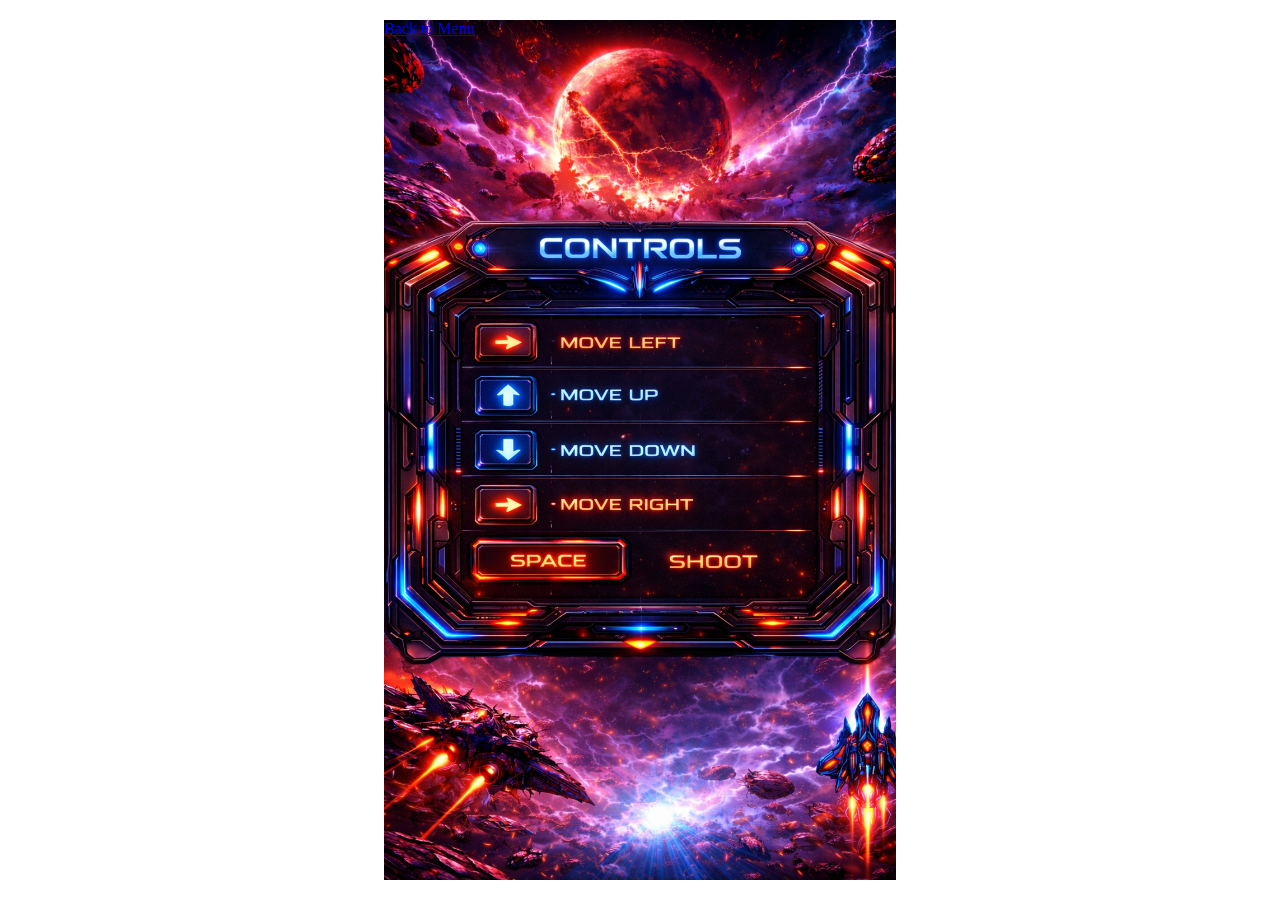
==== controls.html @ 9ea420df "refactor: restructure project and add menu/controls images" ====
<!DOCTYPE html>
<html lang="en">
<head>
    <meta charset="UTF-8">
    <meta name="viewport" content="width=device-width, initial-scale=1.0">
    <title>Document</title>
    <link rel="stylesheet" href="./css/main.css">
</head>
<body>
        <div id="controls">
           
            <a href="./index.html">Back to Menu</a>
        </div>
    
</body>
</html>
---- css/main.css ----
body {
    padding: 0;
    margin: 0;

}

#menu {
    width: 40vw;
    height: calc(100vh - 40px);
    position: relative;
    overflow: hidden;
    margin: 20px auto;
    background-image : url("../assets/images/menu.png");
    background-size: cover;
    background-position: center;
    background-repeat: no-repeat;
}

#controls{
    width: 40vw;
    height: calc(100vh - 40px);
    position: relative;
    overflow: hidden;
    margin: 20px auto;
    background-image : url("../assets/images/controls.png");
    background-size: cover;
    background-position: center;
    background-repeat: no-repeat;
}

#board {
    width: 40vw;
    height: calc(100vh - 40px);
    position: relative;
    overflow: hidden;
    margin: 20px auto;
    background-image : url("../assets/images/board.png");
    background-size: cover;
    background-position: center;
    background-repeat: no-repeat;
}



#page-gameover{
    width: 40vw;
    height: calc(100vh - 40px);
    position: relative;
    overflow: hidden;
    margin: 20px auto;
    background-image : url("../assets/images/game-over.png");
    background-size: cover;
    background-position: center;
    background-repeat: no-repeat;
}

#player {
    position: absolute;
    background-image: url("../assets/images/player.png");
    background-size: cover;
    background-position: center;
    background-repeat: no-repeat;


}

.enemy {
    position: absolute;
    background-image: url("../assets/images/enemy.png");
    background-size: cover;
    background-position: center;
    background-repeat: no-repeat;
}

.bullet {
    position: absolute;
    background-image: url("../assets/images/bullet.png");
    background-size: cover;
    background-position: center;
    background-repeat: no-repeat;
}

#page-gameover {
    text-align: center;
    background-color: rgb(216, 197, 232);
    display: flex;
    flex-direction: column;
    justify-content: center;
    align-items: center;
}

.play-again {
    margin-top: 50px;
    margin-bottom: 50px;
}

.img-gameover {
    width: 60vw;
    height: auto;
}


span {
    color: white;
    font-size: 20px;
}
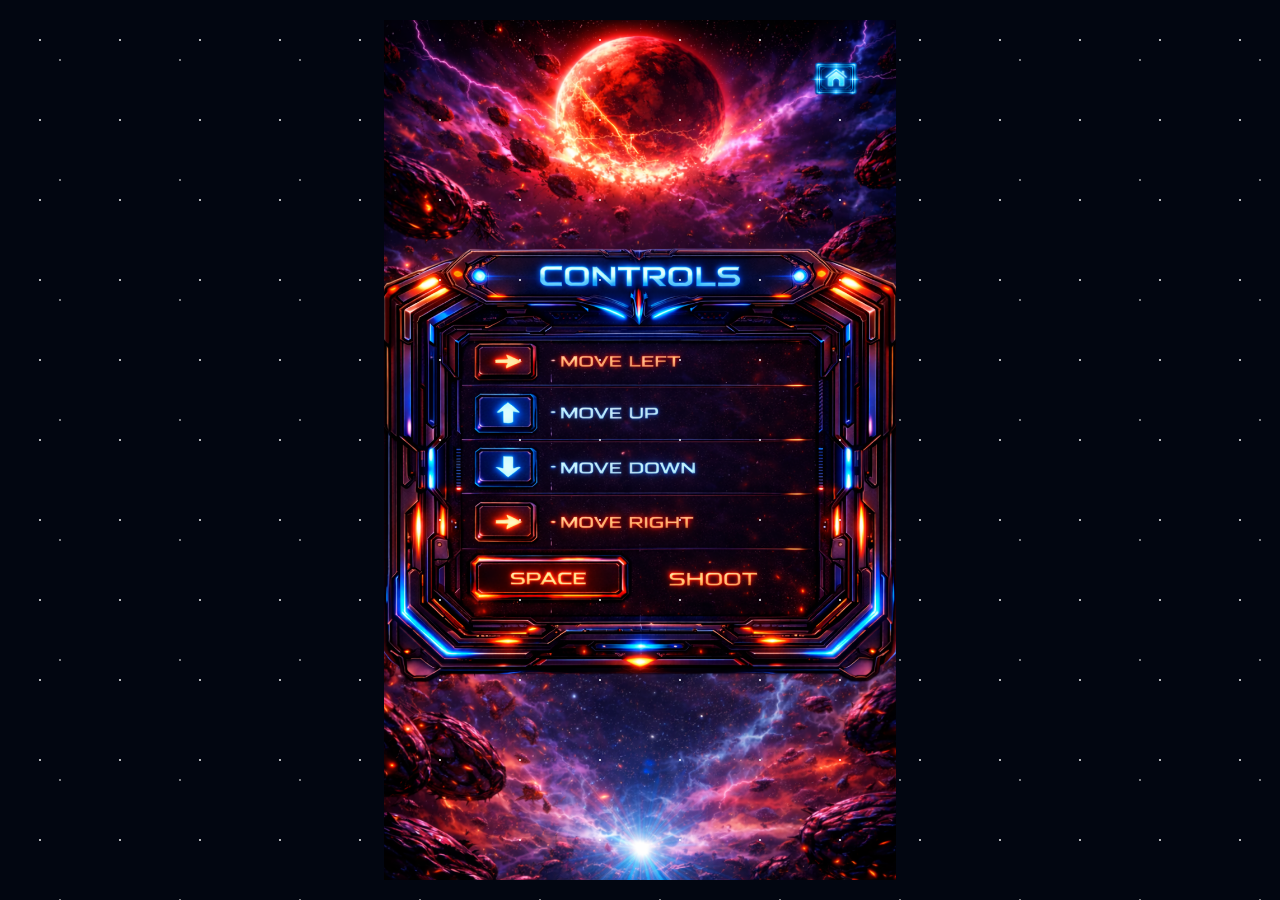
==== commit 6e763d2e: "feat: add custom UI buttons and animated star background" ====
--- a/controls.html
+++ b/controls.html
@@ -9,8 +9,10 @@
 <body>
         <div id="controls">
            
-            <a href="./index.html">Back to Menu</a>
+         <div id="back-to-menu-button"></div>>
         </div>
-    
+        
+
+        <script src="./js/buttons.js"></script>
 </body>
 </html>
--- a/css/main.css
+++ b/css/main.css
@@ -1,7 +1,47 @@
 body {
-    padding: 0;
-    margin: 0;
-
+  margin: 0;
+  padding: 0;
+  background: #020611;
+  overflow: hidden;
+  position: relative;
+}
+
+/* Capa 1 - estrellas pequeñas */
+body::before,
+body::after {
+  content: "";
+  position: fixed;
+  inset: 0;
+  pointer-events: none;
+}
+
+/* Estrellas lejanas */
+body::before {
+  background-image:
+    radial-gradient(rgba(255,255,255,0.8) 1px, transparent 1px);
+  background-size: 120px 120px;
+  animation: starsMoveSlow 200s linear infinite;
+  opacity: 0.6;
+}
+
+/* Estrellas cercanas */
+body::after {
+  background-image:
+    radial-gradient(rgba(255,255,255,0.9) 1.5px, transparent 1.5px);
+  background-size: 80px 80px;
+  animation: starsMoveFast 120s linear infinite;
+  opacity: 0.8;
+}
+
+/* Animaciones */
+@keyframes starsMoveSlow {
+  from { transform: translateY(0); }
+  to   { transform: translateY(1000px); }
+}
+
+@keyframes starsMoveFast {
+  from { transform: translateY(0); }
+  to   { transform: translateY(1500px); }
 }
 
 #menu {
@@ -10,22 +50,85 @@
     position: relative;
     overflow: hidden;
     margin: 20px auto;
-    background-image : url("../assets/images/menu.png");
-    background-size: cover;
-    background-position: center;
-    background-repeat: no-repeat;
-}
-
-#controls{
-    width: 40vw;
-    height: calc(100vh - 40px);
-    position: relative;
-    overflow: hidden;
-    margin: 20px auto;
-    background-image : url("../assets/images/controls.png");
-    background-size: cover;
-    background-position: center;
-    background-repeat: no-repeat;
+    background-image: url("../assets/images/board.png");
+    background-size: cover;
+    background-position: center;
+    background-repeat: no-repeat;
+    display: flex;
+    flex-direction: column;
+    justify-content: center;
+    align-items: center;
+}
+
+#logo {
+    height: 500px;
+    width: 900px;
+    position: absolute;
+    background-image: url("../assets/images/logo.png");
+    background-size: cover;
+    background-position: center;
+    background-repeat: no-repeat;
+    top: 100px;
+
+}
+
+#menu-buttons {
+    display: flex;
+    flex-direction: column;
+    position: absolute;
+    gap: 20px;
+}
+
+#play-game-button {
+    height: 150px;
+    width: 640px;
+    background-image: url("../assets/images/play-game.png");
+    background-size: cover;
+    background-position: center;
+    background-repeat: no-repeat;
+    transition: transform 0.2s ease;
+    margin-bottom: 20px;
+}
+
+#play-game-button:hover {
+    transform: scale(1.1);
+    cursor: pointer;
+
+}
+
+#options-button {
+    height: 150px;
+    width: 640px;
+    background-image: url("../assets/images/controls-button.png");
+    background-size: cover;
+    background-position: center;
+    background-repeat: no-repeat;
+
+    transition: transform 0.2s ease;
+}
+
+#options-button:hover {
+    transform: scale(1.1);
+    cursor: pointer;
+
+}
+
+
+
+#controls {
+    width: 40vw;
+    height: calc(100vh - 40px);
+    position: relative;
+    overflow: hidden;
+    margin: 20px auto;
+    background-image: url("../assets/images/controls.png");
+    background-size: cover;
+    background-position: center;
+    background-repeat: no-repeat;
+    display: flex;
+    flex-direction: column;
+    justify-content: flex-start;
+    align-items: flex-end;
 }
 
 #board {
@@ -34,24 +137,98 @@
     position: relative;
     overflow: hidden;
     margin: 20px auto;
-    background-image : url("../assets/images/board.png");
-    background-size: cover;
-    background-position: center;
-    background-repeat: no-repeat;
-}
-
-
-
-#page-gameover{
-    width: 40vw;
-    height: calc(100vh - 40px);
-    position: relative;
-    overflow: hidden;
-    margin: 20px auto;
-    background-image : url("../assets/images/game-over.png");
-    background-size: cover;
-    background-position: center;
-    background-repeat: no-repeat;
+    background-image: url("../assets/images/board.png");
+    background-size: cover;
+    background-position: center;
+    background-repeat: no-repeat;
+}
+
+
+
+#page-gameover {
+    width: 40vw;
+    height: calc(100vh - 40px);
+    position: relative;
+    overflow: hidden;
+    margin: 20px auto;
+    background-image: url("../assets/images/board.png");
+    background-size: cover;
+    background-position: center;
+    background-repeat: no-repeat;
+}
+
+#game-over-logo {
+    height: 400px;
+    width: 900px;
+    position: absolute;
+    background-image: url("../assets/images/game-over.png");
+    background-size: cover;
+    background-position: center;
+    background-repeat: no-repeat;
+    top: 100px;
+}
+
+#game-over-buttons {
+    display: flex;
+    flex-direction: column;
+    position: absolute;
+    gap: 20px;
+}
+
+#try-again-button {
+    height: 150px;
+    width: 640px;
+    background-image: url("../assets/images/try-again-button.png");
+    background-size: cover;
+    background-position: center;
+    background-repeat: no-repeat;
+    transition: transform 0.2s ease;
+    margin-bottom: 20px;
+}
+
+#try-again-button:hover {
+    transform: scale(1.1);
+    cursor: pointer;
+
+}
+
+#menu-button {
+    height: 150px;
+    width: 640px;
+    background-image: url("../assets/images/menu-button.png");
+    background-size: cover;
+    background-position: center;
+    background-repeat: no-repeat;
+    transition: transform 0.2s ease;
+}
+
+#menu-button:hover {
+    transform: scale(1.1);
+    cursor: pointer;
+}
+
+#back-to-menu-button {
+    height: 120px;
+    width: 120px;
+    background-image: url("../assets/images/back-to-menu.png");
+    background-size: cover;
+    background-position: center;
+    background-repeat: no-repeat;
+    transition: transform 0.2s ease;
+
+}
+
+#back-to-menu-button:hover {
+    transform: scale(1.1);
+    cursor: pointer;
+}
+
+#result-container {
+    display: flex;
+    flex-direction: row;
+    justify-content: space-between;
+    align-items: start;
+    gap: 20px;
 }
 
 #player {
@@ -100,7 +277,7 @@
 }
 
 
-span {
+p {
     color: white;
-    font-size: 20px;
+    font-size: 30px;
 }
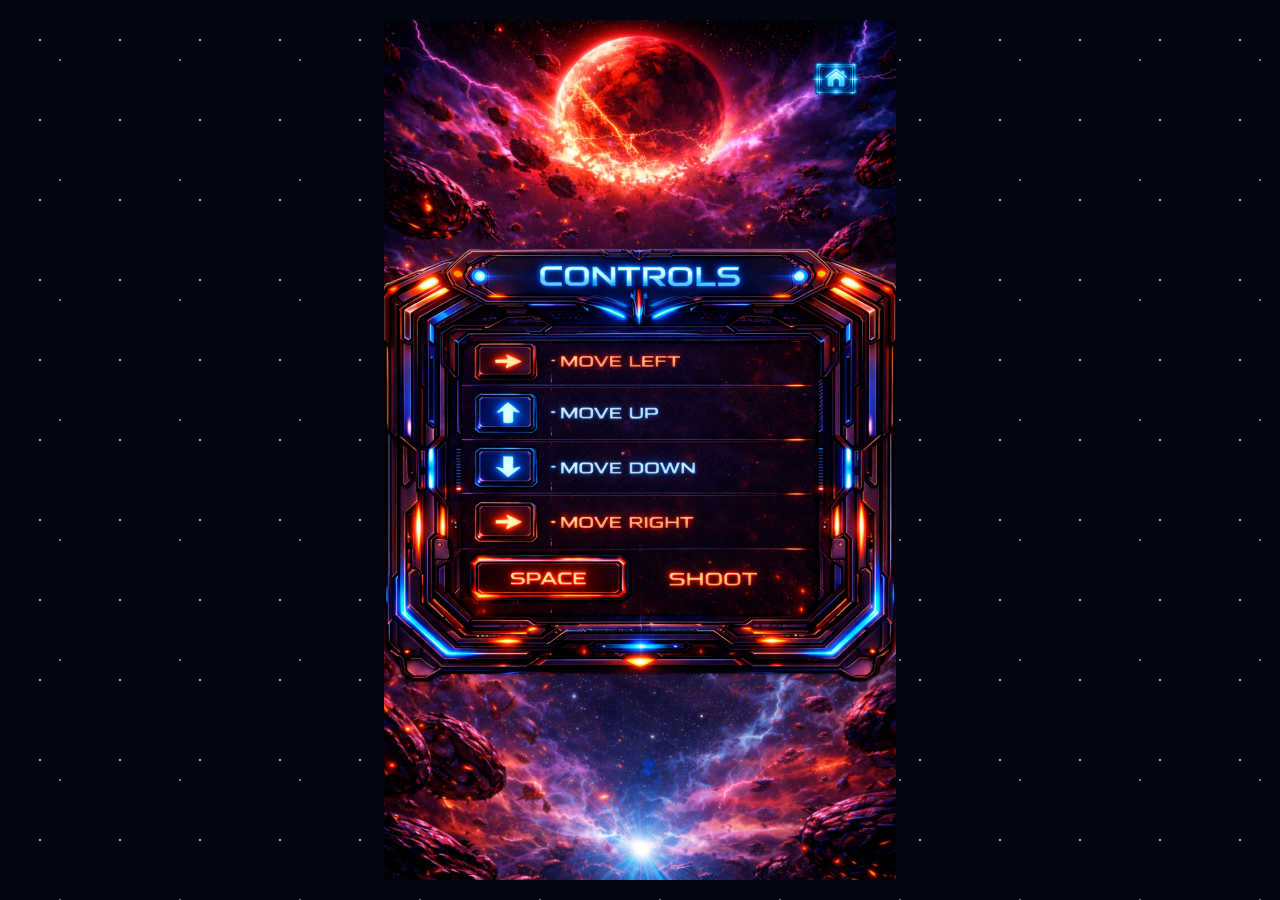
==== commit 92da071b: "chore: replace default Document titles in HTML files" ====
--- a/controls.html
+++ b/controls.html
@@ -3,7 +3,7 @@
 <head>
     <meta charset="UTF-8">
     <meta name="viewport" content="width=device-width, initial-scale=1.0">
-    <title>Document</title>
+    <title>CONTROLS</title>
     <link rel="stylesheet" href="./css/main.css">
 </head>
 <body>
--- a/css/main.css
+++ b/css/main.css
@@ -1,47 +1,68 @@
 body {
-  margin: 0;
-  padding: 0;
-  background: #020611;
-  overflow: hidden;
-  position: relative;
-}
-
-/* Capa 1 - estrellas pequeñas */
+    margin: 0;
+    padding: 0;
+    background: #020611;
+    overflow: hidden;
+    position: relative;
+}
+
+/* Capas de estrellas */
 body::before,
 body::after {
-  content: "";
-  position: fixed;
-  inset: 0;
-  pointer-events: none;
-}
-
-/* Estrellas lejanas */
+    content: "";
+    position: fixed;
+    inset: 0;
+    height: 200%;
+    pointer-events: none;
+    z-index: -1;
+    will-change: transform;
+}
+
+/* Estrellas lejanas (más pequeñas y lentas) */
 body::before {
-  background-image:
-    radial-gradient(rgba(255,255,255,0.8) 1px, transparent 1px);
-  background-size: 120px 120px;
-  animation: starsMoveSlow 200s linear infinite;
-  opacity: 0.6;
-}
-
-/* Estrellas cercanas */
+    background-image:
+        radial-gradient(rgba(255, 255, 255, 0.8) 1px, transparent 1px);
+    background-size: 120px 120px;
+    background-repeat: repeat;
+    animation: starsMoveSlow 200s linear infinite;
+    opacity: 0.6;
+}
+
+/* Estrellas cercanas (más grandes y rápidas) */
 body::after {
-  background-image:
-    radial-gradient(rgba(255,255,255,0.9) 1.5px, transparent 1.5px);
-  background-size: 80px 80px;
-  animation: starsMoveFast 120s linear infinite;
-  opacity: 0.8;
-}
-
-/* Animaciones */
+    background-image:
+        radial-gradient(rgba(255, 255, 255, 0.9) 1.5px, transparent 1.5px);
+    background-size: 80px 80px;
+    background-repeat: repeat;
+    animation: starsMoveFast 120s linear infinite;
+    opacity: 0.8;
+}
+
+/* Animaciones infinitas */
 @keyframes starsMoveSlow {
-  from { transform: translateY(0); }
-  to   { transform: translateY(1000px); }
+    from {
+        transform: translateY(0);
+    }
+
+    to {
+        transform: translateY(-1000px);
+    }
 }
 
 @keyframes starsMoveFast {
-  from { transform: translateY(0); }
-  to   { transform: translateY(1500px); }
+    from {
+        transform: translateY(0);
+    }
+
+    to {
+        transform: translateY(-1500px);
+    }
+}
+
+/* Tu board del juego */
+#board {
+    position: relative;
+    z-index: 1;
 }
 
 #menu {
@@ -76,18 +97,19 @@
     display: flex;
     flex-direction: column;
     position: absolute;
+    justify-content: center;
+    align-items: center;
     gap: 20px;
 }
 
 #play-game-button {
     height: 150px;
-    width: 640px;
-    background-image: url("../assets/images/play-game.png");
-    background-size: cover;
-    background-position: center;
-    background-repeat: no-repeat;
-    transition: transform 0.2s ease;
-    margin-bottom: 20px;
+    width: 750px;
+    background-image: url("../assets/images/play-game-button.png");
+    background-size: cover;
+    background-position: center;
+    background-repeat: no-repeat;
+    transition: transform 0.2s ease;
 }
 
 #play-game-button:hover {
@@ -96,9 +118,9 @@
 
 }
 
-#options-button {
+#controls-button {
     height: 150px;
-    width: 640px;
+    width: 730px;
     background-image: url("../assets/images/controls-button.png");
     background-size: cover;
     background-position: center;
@@ -107,7 +129,7 @@
     transition: transform 0.2s ease;
 }
 
-#options-button:hover {
+#controls-button:hover {
     transform: scale(1.1);
     cursor: pointer;
 
@@ -177,13 +199,12 @@
 
 #try-again-button {
     height: 150px;
-    width: 640px;
+    width: 750px;
     background-image: url("../assets/images/try-again-button.png");
     background-size: cover;
     background-position: center;
     background-repeat: no-repeat;
     transition: transform 0.2s ease;
-    margin-bottom: 20px;
 }
 
 #try-again-button:hover {
@@ -194,7 +215,7 @@
 
 #menu-button {
     height: 150px;
-    width: 640px;
+    width: 750px;
     background-image: url("../assets/images/menu-button.png");
     background-size: cover;
     background-position: center;
@@ -210,7 +231,7 @@
 #back-to-menu-button {
     height: 120px;
     width: 120px;
-    background-image: url("../assets/images/back-to-menu.png");
+    background-image: url("../assets/images/back-to-menu-button.png");
     background-size: cover;
     background-position: center;
     background-repeat: no-repeat;
@@ -280,4 +301,37 @@
 p {
     color: white;
     font-size: 30px;
-}+}
+
+#top-container {
+    display: flex;
+    justify-content: space-between;
+}
+
+#score-lives-container {
+
+    margin-left: 20px;
+}
+
+#score,#lives{
+  font-family:"Orbitron",sans-serif;
+  font-size:26px;
+
+  color:#00e5ff;
+
+  text-shadow:
+  0 0 5px #00e5ff,
+  0 0 10px #00e5ff,
+  0 0 20px #00e5ff,
+  0 0 40px #00e5ff;
+}
+
+#lives {
+    margin-top: 10px;
+}
+
+#score-up{
+  color:#00ff88;
+  transform:scale(1.2);
+}
+
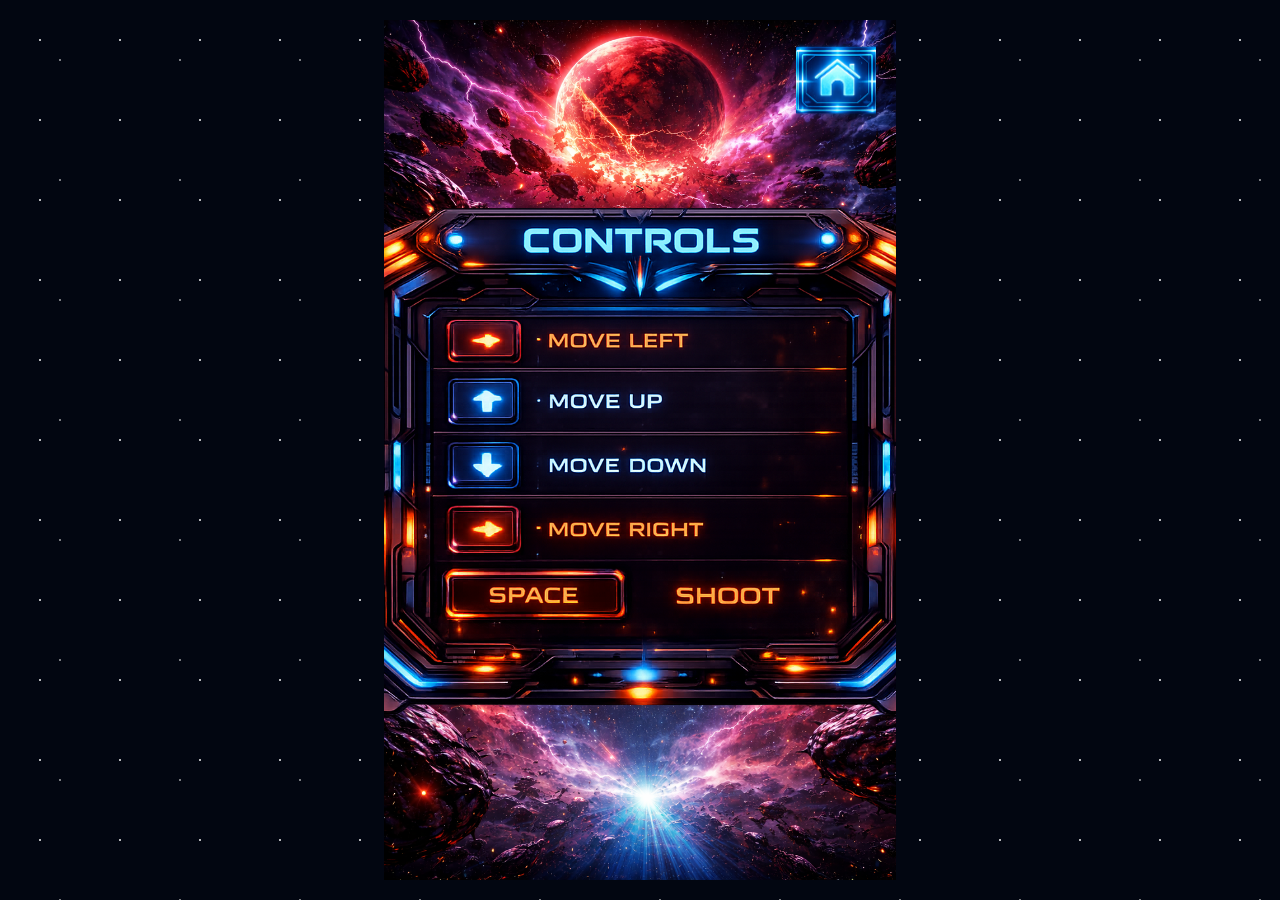
==== commit e6e8414a: "style: update backgrounds, buttons and UI images" ====
--- a/controls.html
+++ b/controls.html
@@ -9,7 +9,8 @@
 <body>
         <div id="controls">
            
-         <div id="back-to-menu-button"></div>>
+         <div id="back-to-menu-button-2"></div>>
+         <div id="image-controls"></div>
         </div>
         
 
--- a/css/main.css
+++ b/css/main.css
@@ -77,39 +77,39 @@
     background-repeat: no-repeat;
     display: flex;
     flex-direction: column;
+    justify-content: space-evenly;
+    align-items: center;
+}
+
+#logo {
+    height: 350px;
+    width: 750px;
+    background-image: url("../assets/images/logo.png");
+    background-size: cover;
+    background-position: center;
+    background-repeat: no-repeat;
+    top: 100px;
+
+}
+
+#menu-buttons {
+    display: flex;
+    flex-direction: column;
     justify-content: center;
     align-items: center;
-}
-
-#logo {
-    height: 500px;
-    width: 900px;
-    position: absolute;
-    background-image: url("../assets/images/logo.png");
-    background-size: cover;
-    background-position: center;
-    background-repeat: no-repeat;
-    top: 100px;
-
-}
-
-#menu-buttons {
-    display: flex;
-    flex-direction: column;
-    position: absolute;
-    justify-content: center;
-    align-items: center;
     gap: 20px;
+    margin-bottom: 200px;
 }
 
 #play-game-button {
-    height: 150px;
-    width: 750px;
+    height: 100px;
+    width: 450px;
     background-image: url("../assets/images/play-game-button.png");
     background-size: cover;
     background-position: center;
     background-repeat: no-repeat;
     transition: transform 0.2s ease;
+    margin-bottom: 20px;
 }
 
 #play-game-button:hover {
@@ -119,8 +119,8 @@
 }
 
 #controls-button {
-    height: 150px;
-    width: 730px;
+    height: 100px;
+    width: 440px;
     background-image: url("../assets/images/controls-button.png");
     background-size: cover;
     background-position: center;
@@ -143,14 +143,24 @@
     position: relative;
     overflow: hidden;
     margin: 20px auto;
+    background-image: url("../assets/images/board.png");
+    background-size: cover;
+    background-position: center;
+    background-repeat: no-repeat;
+    display: flex;
+    flex-direction: column;
+    justify-content: center;
+    align-items: center;
+}
+
+#image-controls{
+    width: 600px;
+    height: 520px;
     background-image: url("../assets/images/controls.png");
     background-size: cover;
     background-position: center;
     background-repeat: no-repeat;
-    display: flex;
-    flex-direction: column;
-    justify-content: flex-start;
-    align-items: flex-end;
+
 }
 
 #board {
@@ -177,69 +187,94 @@
     background-size: cover;
     background-position: center;
     background-repeat: no-repeat;
+    display: flex;
+    justify-content: space-evenly !important;  
+    align-items: center;
 }
 
 #game-over-logo {
-    height: 400px;
-    width: 900px;
+    height: 350px;
+    width: 500px;
+    background-image: url("../assets/images/game-over.png");
+    background-size: cover;
+    background-position: center;
+    background-repeat: no-repeat;
+    top: 100px;
+}
+
+#game-over-buttons {
+    display: flex;
+    flex-direction: column;
+    gap: 20px;
+    margin-bottom: 200px;
+}
+
+#try-again-button {
+    height: 100px;
+    width: 450px;
+    background-image: url("../assets/images/try-again-button.png");
+    background-size: cover;
+    background-position: center;
+    background-repeat: no-repeat;
+    transition: transform 0.2s ease;
+    margin-bottom: 20px;
+}
+
+#try-again-button:hover {
+    transform: scale(1.1);
+    cursor: pointer;
+
+}
+
+#menu-button {
+    height: 100px;
+    width: 450px;
+    background-image: url("../assets/images/menu-button.png");
+    background-size: cover;
+    background-position: center;
+    background-repeat: no-repeat;
+    transition: transform 0.2s ease;
+}
+
+#menu-button:hover {
+    transform: scale(1.1);
+    cursor: pointer;
+}
+
+#back-to-menu-button {
+    height: 80px;
+    width: 80px;
+    background-image: url("../assets/images/back-to-menu-button.png");
+    background-size: cover;
+    background-position: center;
+    background-repeat: no-repeat;
+    transition: transform 0.2s ease;
+    margin-right: 20px;
+    margin-top: 20px;
+
+}
+
+#back-to-menu-button:hover {
+    transform: scale(1.1);
+    cursor: pointer;
+}
+
+#back-to-menu-button-2{
+    height: 80px;
+    width: 80px;
     position: absolute;
-    background-image: url("../assets/images/game-over.png");
-    background-size: cover;
-    background-position: center;
-    background-repeat: no-repeat;
-    top: 100px;
-}
-
-#game-over-buttons {
-    display: flex;
-    flex-direction: column;
-    position: absolute;
-    gap: 20px;
-}
-
-#try-again-button {
-    height: 150px;
-    width: 750px;
-    background-image: url("../assets/images/try-again-button.png");
-    background-size: cover;
-    background-position: center;
-    background-repeat: no-repeat;
-    transition: transform 0.2s ease;
-}
-
-#try-again-button:hover {
-    transform: scale(1.1);
-    cursor: pointer;
-
-}
-
-#menu-button {
-    height: 150px;
-    width: 750px;
-    background-image: url("../assets/images/menu-button.png");
-    background-size: cover;
-    background-position: center;
-    background-repeat: no-repeat;
-    transition: transform 0.2s ease;
-}
-
-#menu-button:hover {
-    transform: scale(1.1);
-    cursor: pointer;
-}
-
-#back-to-menu-button {
-    height: 120px;
-    width: 120px;
     background-image: url("../assets/images/back-to-menu-button.png");
     background-size: cover;
     background-position: center;
     background-repeat: no-repeat;
     transition: transform 0.2s ease;
-
-}
-
-#back-to-menu-button:hover {
+    margin-right: 20px;
+    margin-top: 20px;
+    top: 0;
+    right:0;
+}
+
+#back-to-menu-button-2:hover {
     transform: scale(1.1);
     cursor: pointer;
 }
